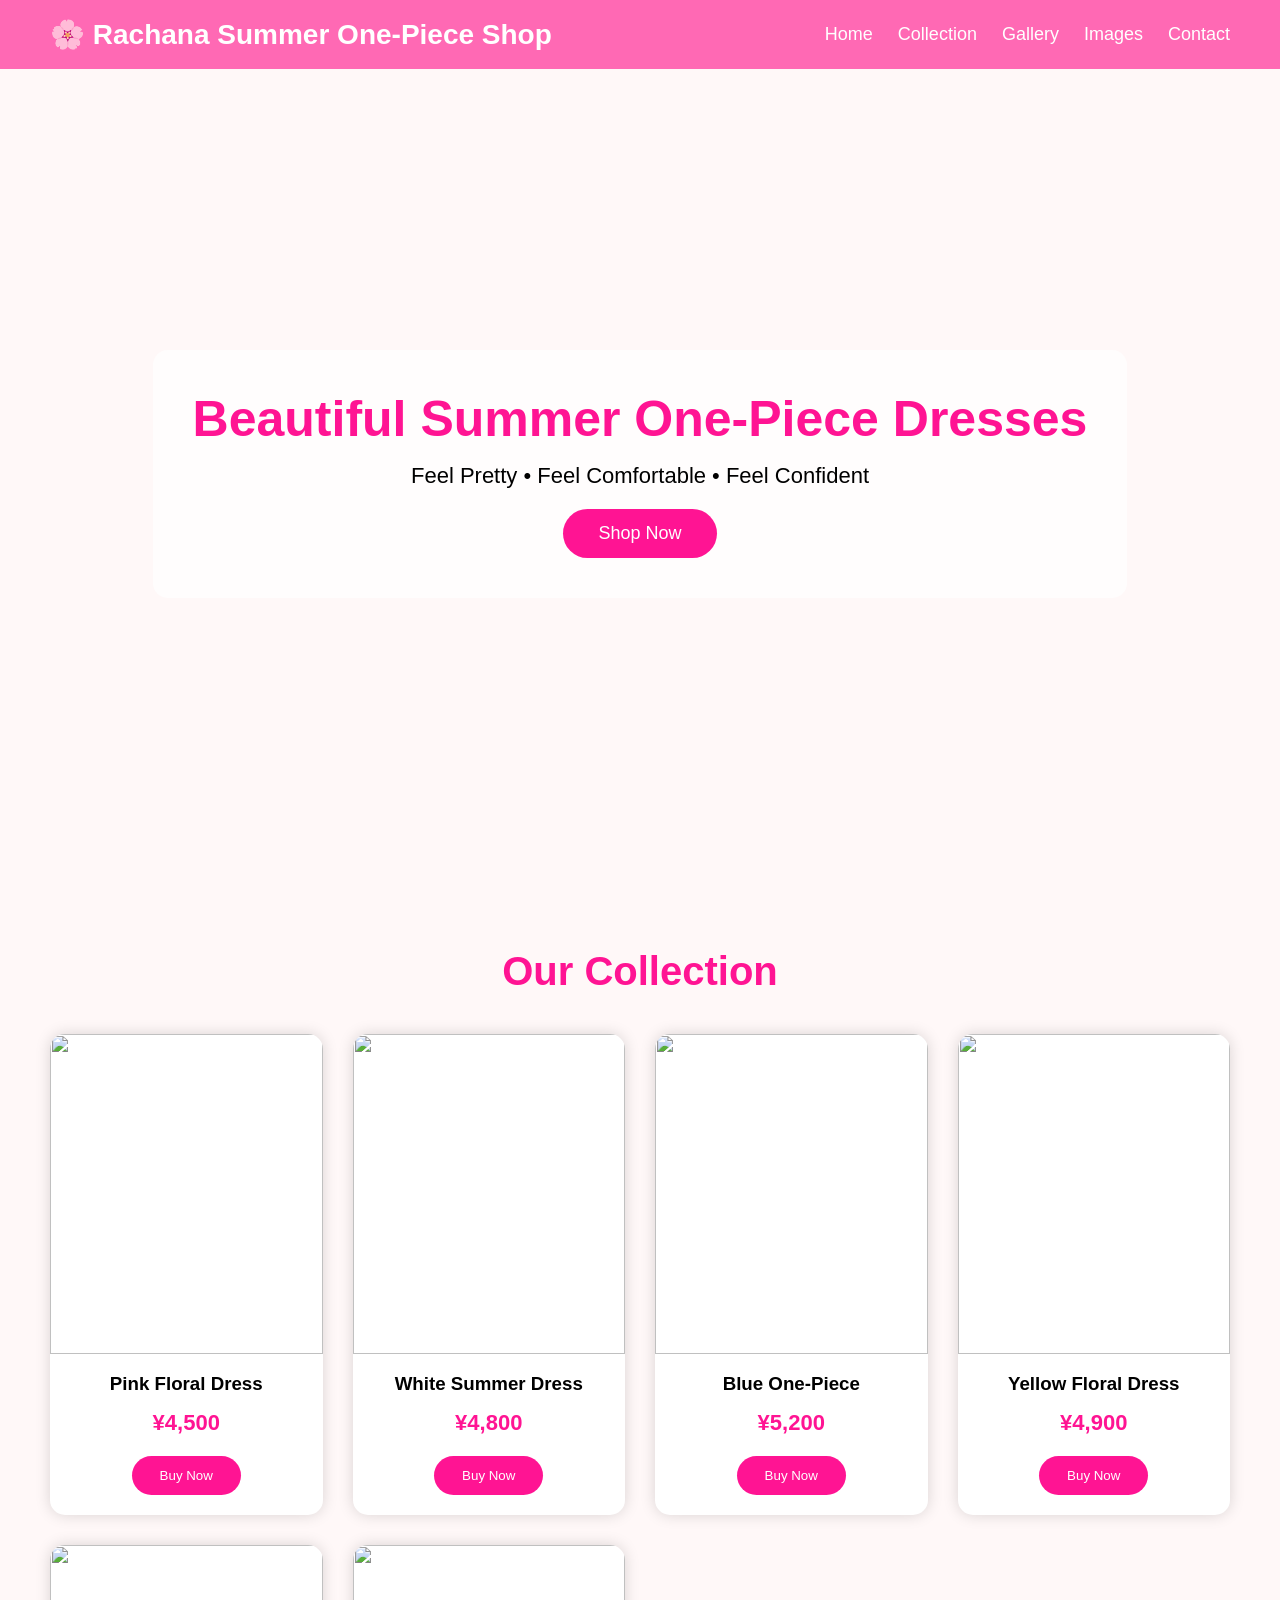
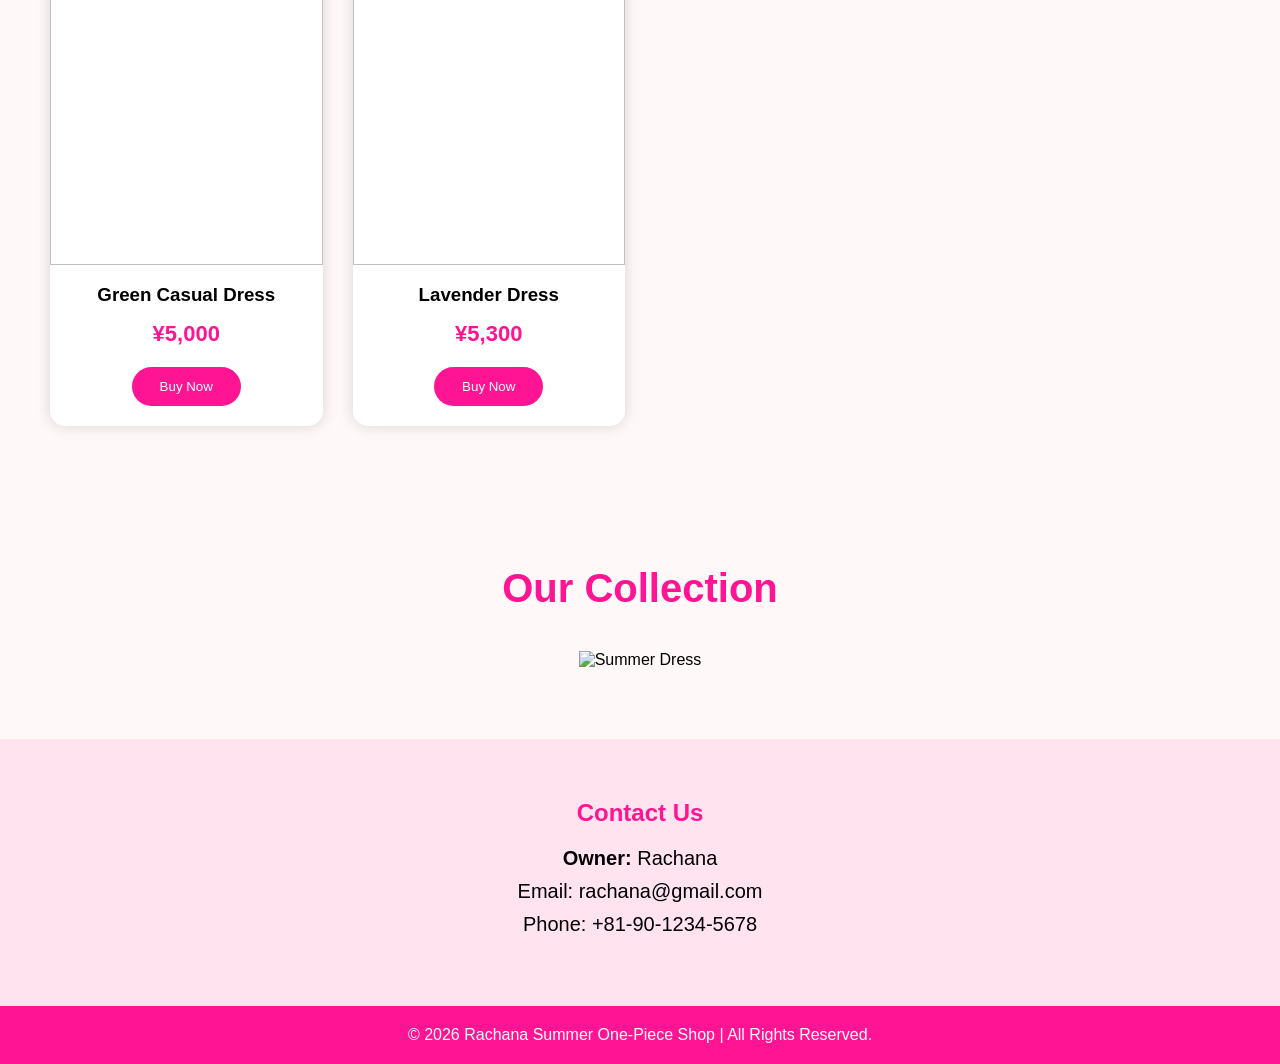
==== index.html @ bc070d52 "add" ====
<!DOCTYPE html>
<html lang="en">
<head>
    <meta charset="UTF-8">
    <meta name="viewport" content="width=device-width, initial-scale=1.0">
    <title>Rachana Summer One-Piece Shop</title>
    <link rel="stylesheet" href="style.css">
</head>
<body>

    <!-- Header -->
    <header>
        <div class="logo">
            <h2>🌸 Rachana Summer One-Piece Shop</h2>
        </div>

        <nav>
            <ul>
                <li><a href="#home">Home</a></li>
                <li><a href="#collection">Collection</a></li>
                <li><a href="gallery.html">Gallery</a></li>
                <li><a href="image.html">Images</a></li>
                <li><a href="#contact">Contact</a></li>
            </ul>
        </nav>
    </header>

    <!-- Hero -->
    <section class="hero" id="home">
        <div class="hero-text">
            <h1>Beautiful Summer One-Piece Dresses</h1>
            <p>Feel Pretty • Feel Comfortable • Feel Confident</p>
            <button onclick="shopNow()">Shop Now</button>
        </div>
    </section>

    <!-- Collection -->
    <section class="collection" id="collection">

        <h2>Our Collection</h2>
        

        <div class="products">

            <div class="card">
                <img src="images/dress1.jpg" alt="">
                <h3>Pink Floral Dress</h3>
                <p>¥4,500</p>
                <button>Buy Now</button>
            </div>

            <div class="card">
                <img src="images/dress2.jpg" alt="">
                <h3>White Summer Dress</h3>
                <p>¥4,800</p>
                <button>Buy Now</button>
            </div>

            <div class="card">
                <img src="images/dress3.jpg" alt="">
                <h3>Blue One-Piece</h3>
                <p>¥5,200</p>
                <button>Buy Now</button>
            </div>

            <div class="card">
                <img src="images/dress4.jpg" alt="">
                <h3>Yellow Floral Dress</h3>
                <p>¥4,900</p>
                <button>Buy Now</button>
            </div>

            <div class="card">
                <img src="images/dress5.jpg" alt="">
                <h3>Green Casual Dress</h3>
                <p>¥5,000</p>
                <button>Buy Now</button>
            </div>

            <div class="card">
                <img src="images/dress6.jpg" alt="">
                <h3>Lavender Dress</h3>
                <p>¥5,300</p>
                <button>Buy Now</button>
            </div>

        </div>

    </section>
    <section class="collection">

    <h2>Our Collection</h2>

    <img src="images/dress1.jpg" alt="Summer Dress">

</section>

    <!-- Contact -->
    <section id="contact" class="contact">

        <h2>Contact Us</h2>

        <p><strong>Owner:</strong> Rachana</p>

        <p>Email: rachana@gmail.com</p>

        <p>Phone: +81-90-1234-5678</p>

    </section>

    <!-- Footer -->
    <footer>

        <p>© 2026 Rachana Summer One-Piece Shop | All Rights Reserved.</p>

    </footer>

<script src="script.js"></script>

</body>
</html>
---- style.css ----
*{
    margin:0;
    padding:0;
    box-sizing:border-box;
    font-family:Arial, Helvetica, sans-serif;
}

body{
    background:#fff8f8;
}

/* Header */

header{
    background:#ff69b4;
    color:white;
    display:flex;
    justify-content:space-between;
    align-items:center;
    padding:18px 50px;
    position:sticky;
    top:0;
}

.logo h2{
    font-size:28px;
}

nav ul{
    display:flex;
    list-style:none;
}

nav ul li{
    margin-left:25px;
}

nav ul li a{
    color:white;
    text-decoration:none;
    font-size:18px;
    transition:.3s;
}

nav ul li a:hover{
    color:yellow;
}

/* Hero */

.hero{
    background:url("images/banner.jpg") no-repeat center;
    background-size:cover;
    height:90vh;
    display:flex;
    justify-content:center;
    align-items:center;
    text-align:center;
}

.hero-text{
    background:rgba(255,255,255,.75);
    padding:40px;
    border-radius:15px;
}

.hero h1{
    font-size:50px;
    color:#ff1493;
    margin-bottom:15px;
}

.hero p{
    font-size:22px;
    margin-bottom:20px;
}

.hero button{
    padding:14px 35px;
    border:none;
    background:#ff1493;
    color:white;
    font-size:18px;
    border-radius:30px;
    cursor:pointer;
    transition:.3s;
}

.hero button:hover{
    background:#ff69b4;
    transform:scale(1.05);
}

/* Collection */

.collection{
    padding:70px 50px;
    text-align:center;
}

.collection h2{
    font-size:40px;
    color:#ff1493;
    margin-bottom:40px;
}

.products{
    display:grid;
    grid-template-columns:repeat(auto-fit,minmax(260px,1fr));
    gap:30px;
}

.card{
    background:white;
    border-radius:15px;
    overflow:hidden;
    box-shadow:0 0 15px rgba(0,0,0,.15);
    transition:.4s;
}

.card:hover{
    transform:translateY(-10px);
}

.card img{
    width:100%;
    height:320px;
    object-fit:cover;
}

.card h3{
    margin:15px 0;
}

.card p{
    color:#ff1493;
    font-size:22px;
    font-weight:bold;
}

.card button{
    margin:20px;
    padding:12px 28px;
    border:none;
    background:#ff1493;
    color:white;
    border-radius:25px;
    cursor:pointer;
    transition:.3s;
}

.card button:hover{
    background:#ff69b4;
}

/* Contact */

.contact{
    background:#ffe4ef;
    text-align:center;
    padding:60px;
}

.contact h2{
    margin-bottom:20px;
    color:#ff1493;
}

.contact p{
    font-size:20px;
    margin:10px;
}

/* Footer */

footer{
    background:#ff1493;
    color:white;
    text-align:center;
    padding:20px;
}

/* Responsive */

@media(max-width:768px){

header{
    flex-direction:column;
}

nav ul{
    flex-direction:column;
    text-align:center;
}

nav ul li{
    margin:10px 0;
}

.hero h1{
    font-size:35px;
}

.hero p{
    font-size:18px;
}

}
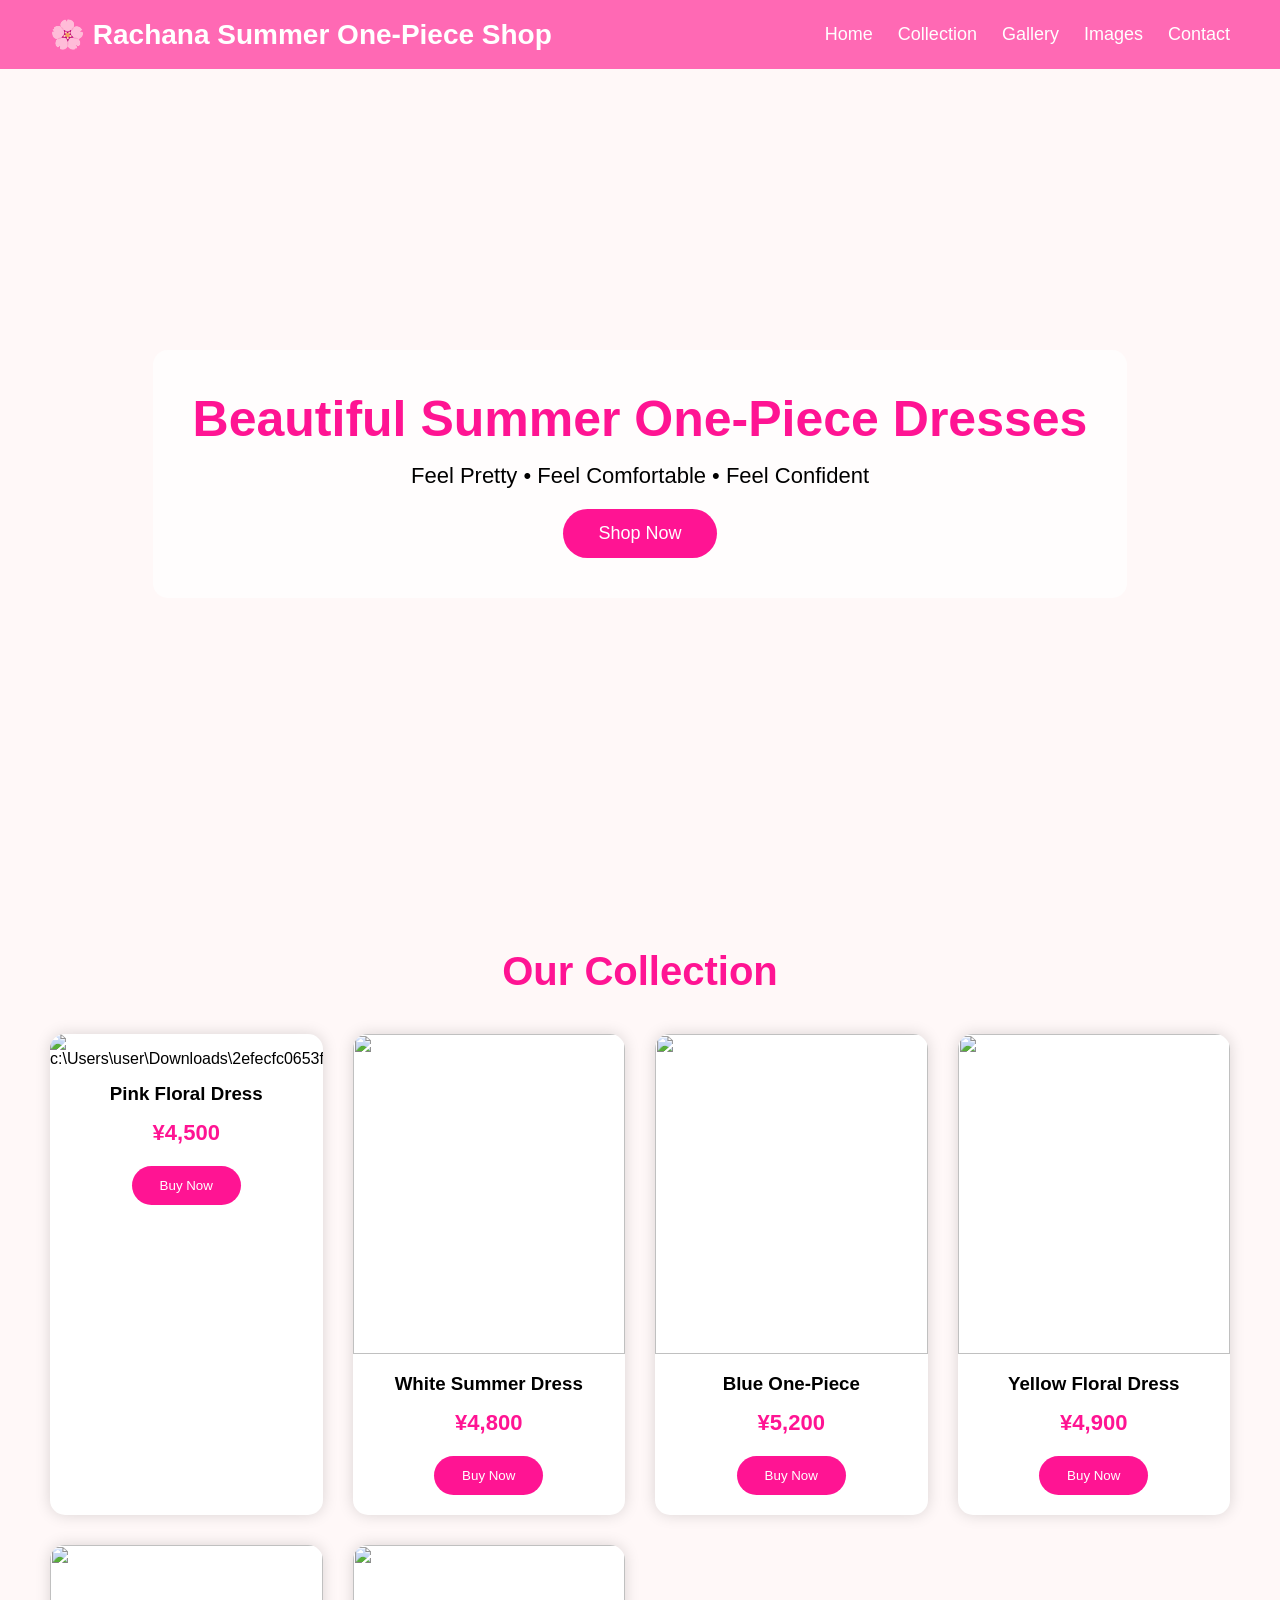
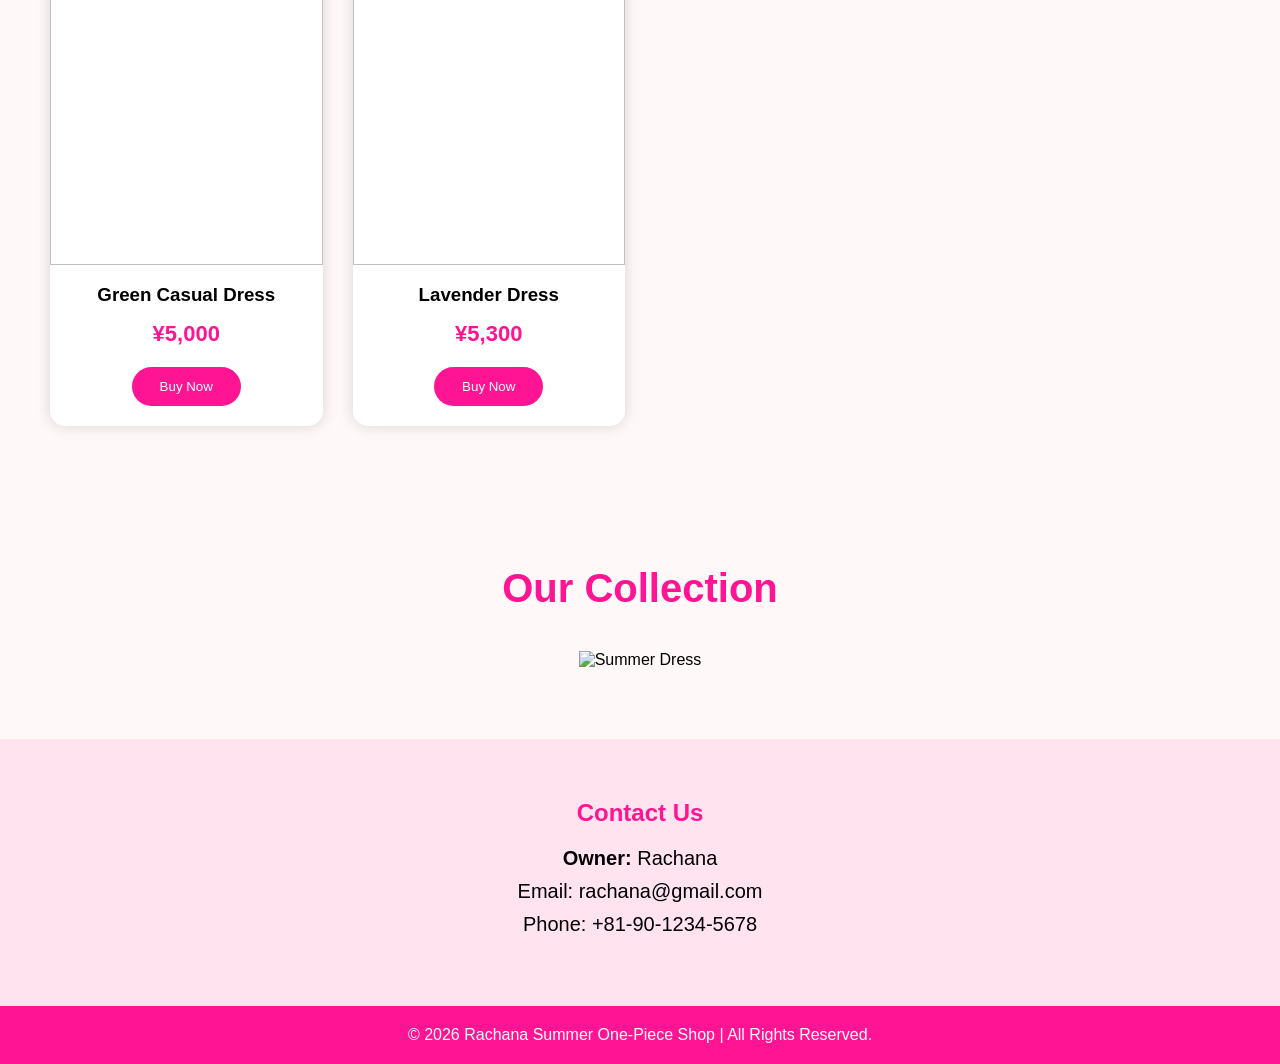
==== commit 0a9e563b: "add" ====
--- a/index.html
+++ b/index.html
@@ -43,7 +43,7 @@
         <div class="products">
 
             <div class="card">
-                <img src="images/dress1.jpg" alt="">
+                <img src="images/dress1.jpg" alt="c:\Users\user\Downloads\2efecfc0653fe31e80e311290aa794b3_w.jpg">
                 <h3>Pink Floral Dress</h3>
                 <p>¥4,500</p>
                 <button>Buy Now</button>
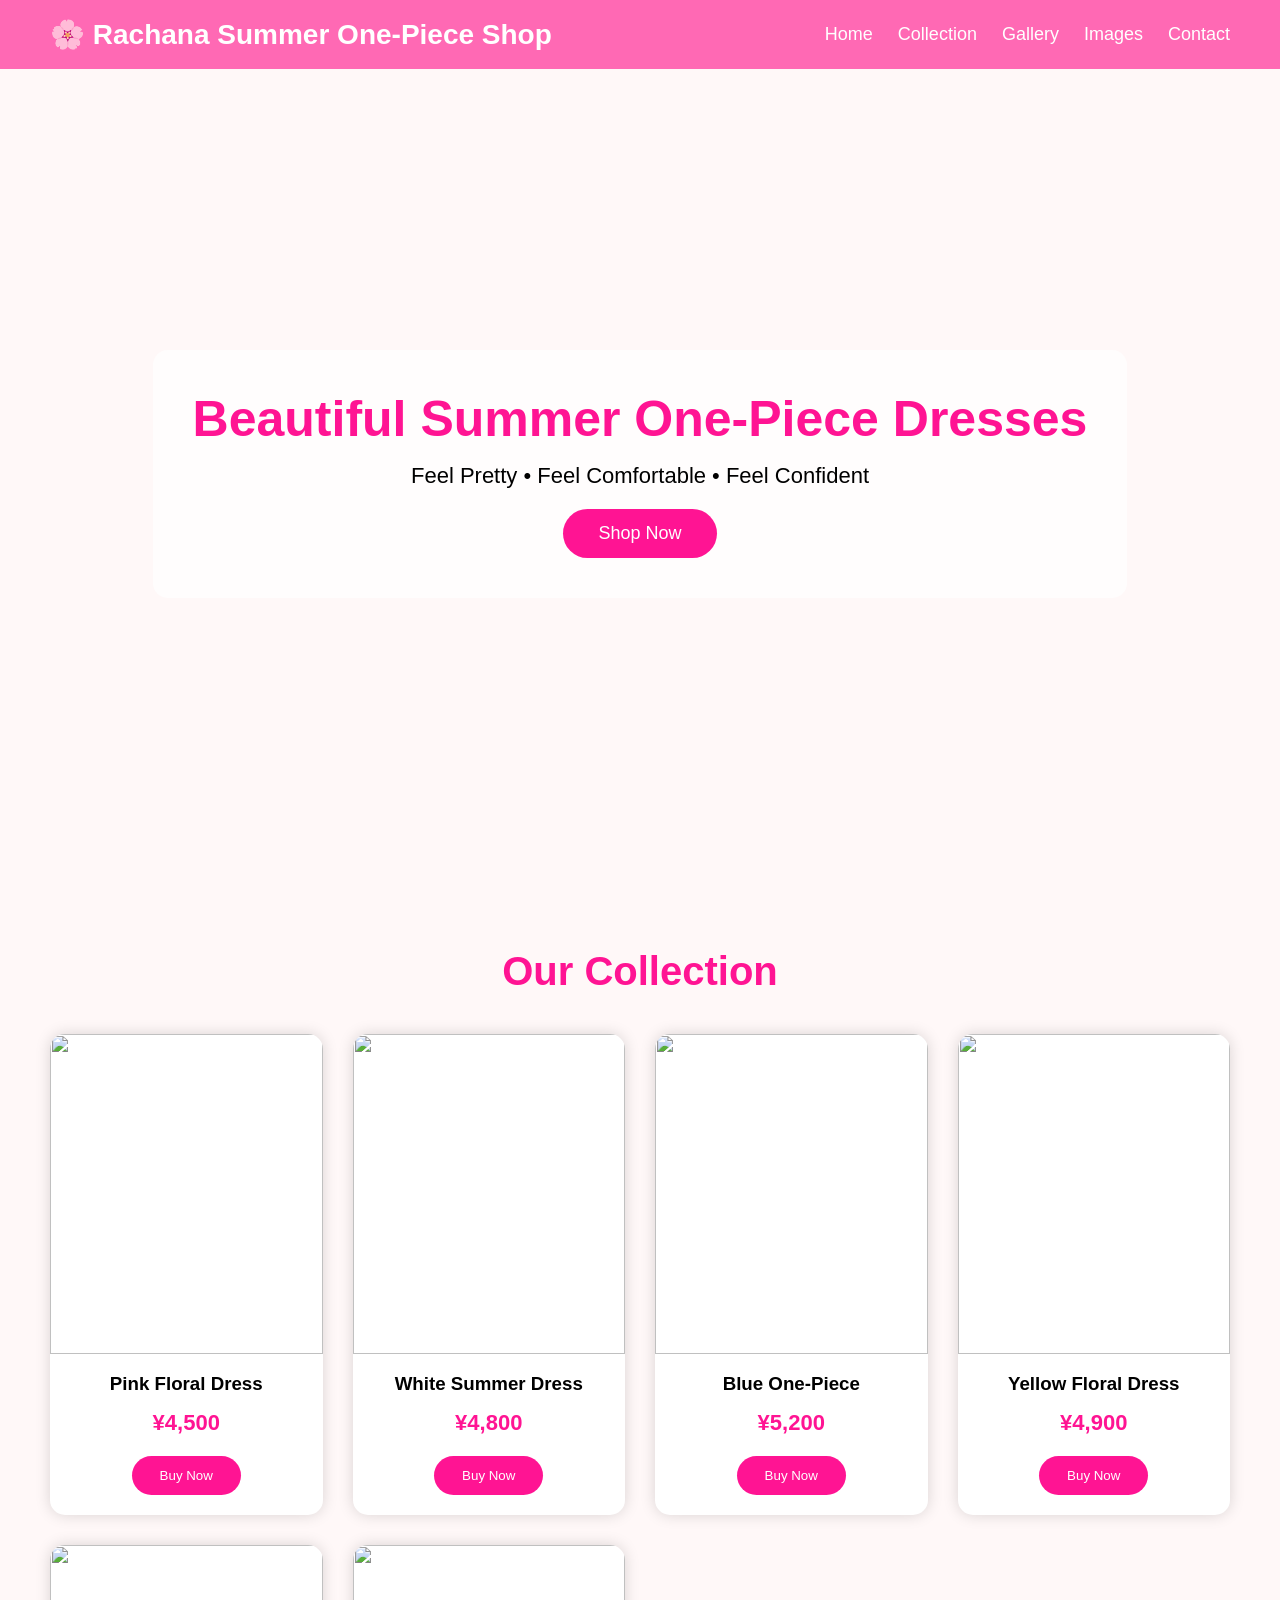
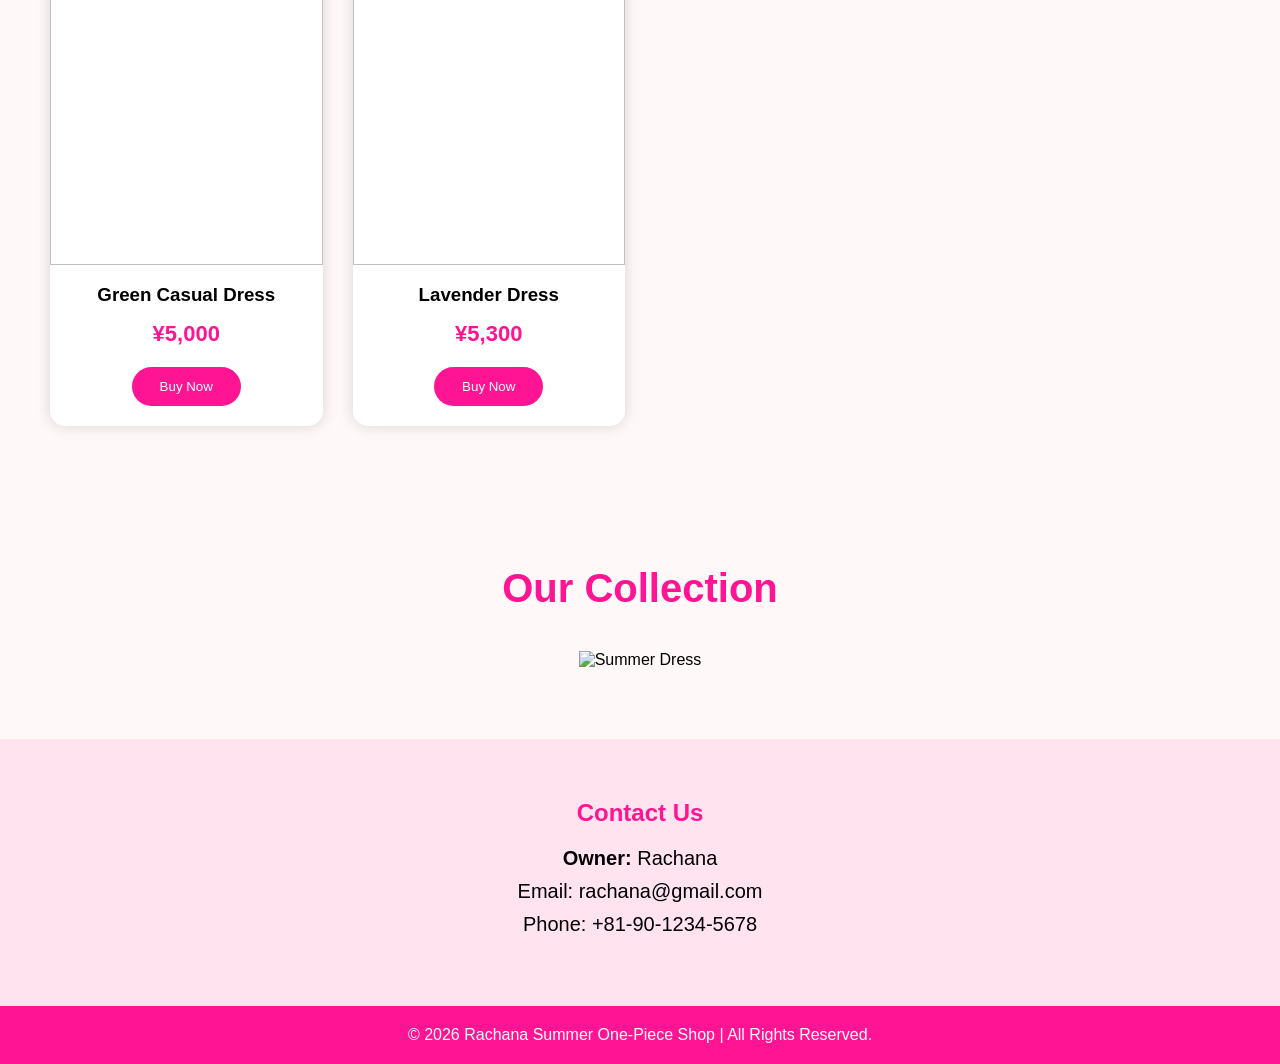
==== commit 2b0c1673: "add" ====
--- a/index.html
+++ b/index.html
@@ -43,7 +43,7 @@
         <div class="products">
 
             <div class="card">
-                <img src="images/dress1.jpg" alt="c:\Users\user\Downloads\2efecfc0653fe31e80e311290aa794b3_w.jpg">
+                <img src="images/dress1.jpg" alt="">
                 <h3>Pink Floral Dress</h3>
                 <p>¥4,500</p>
                 <button>Buy Now</button>
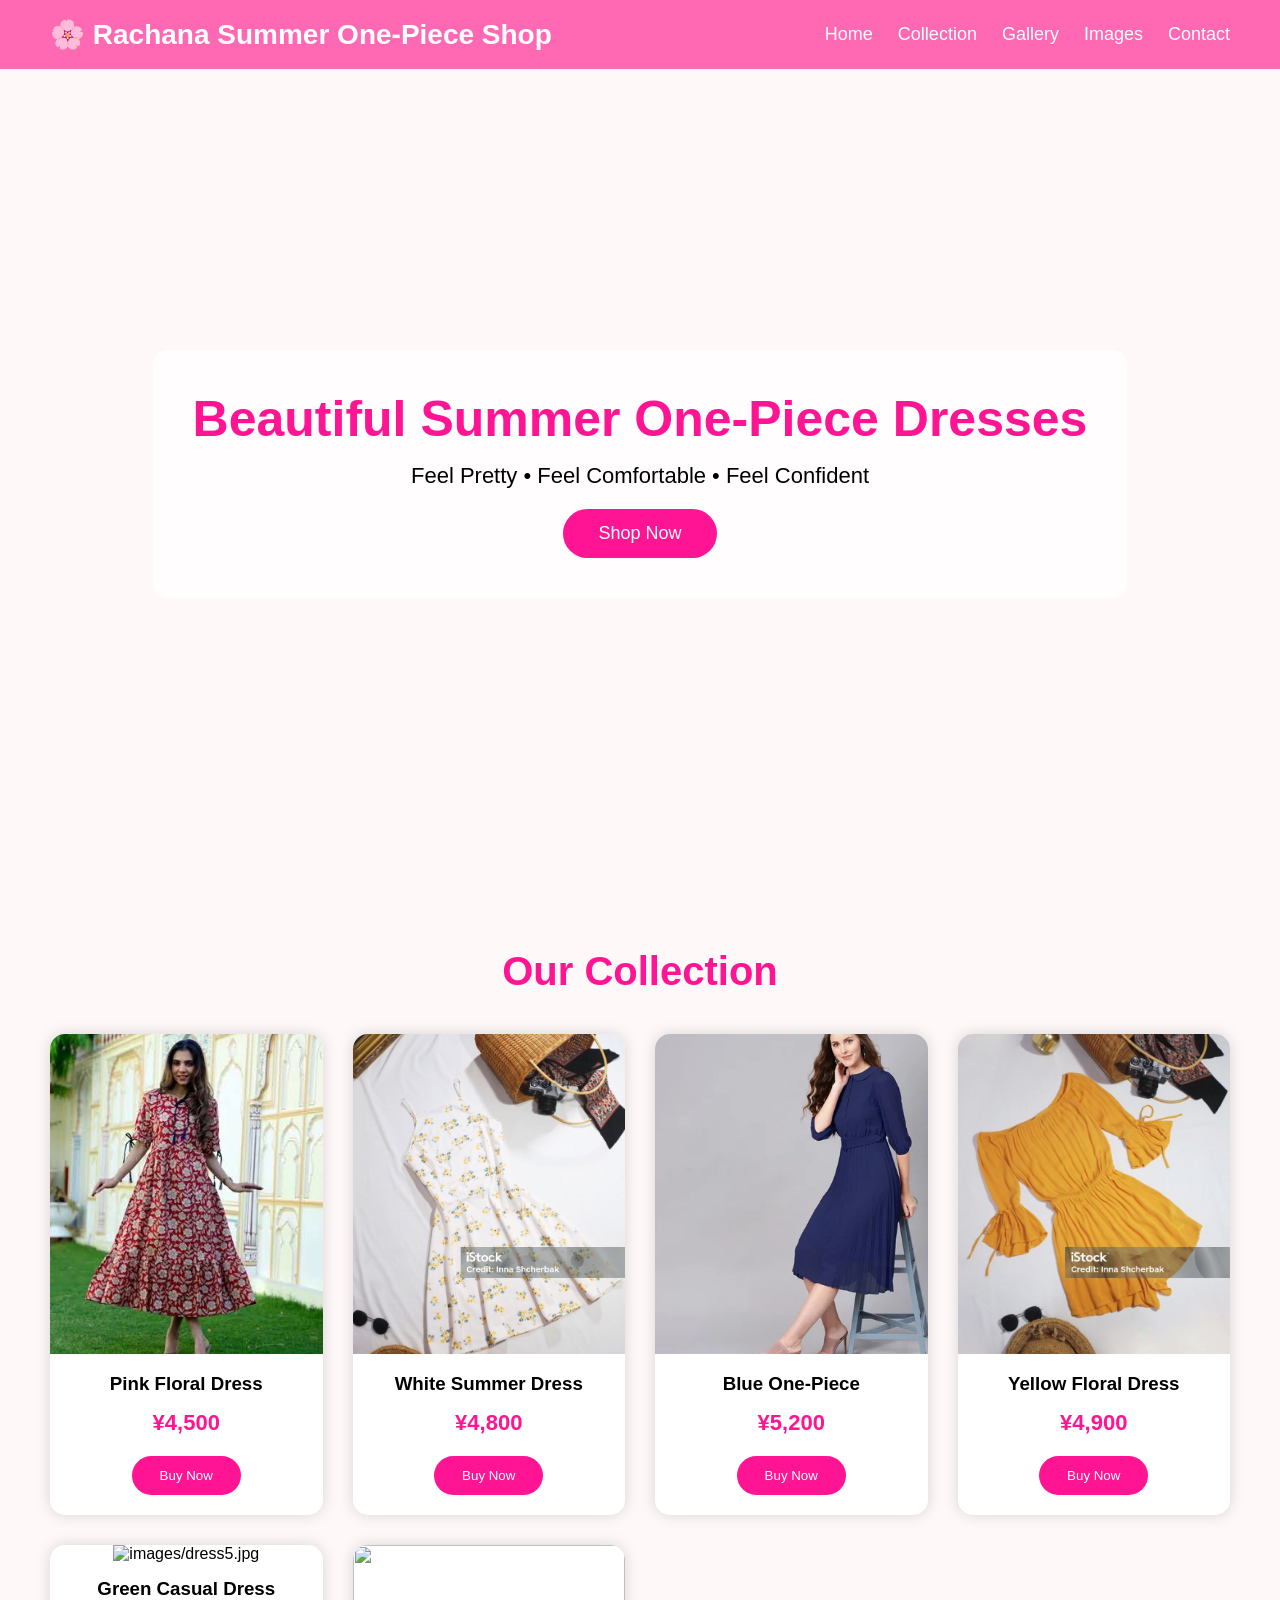
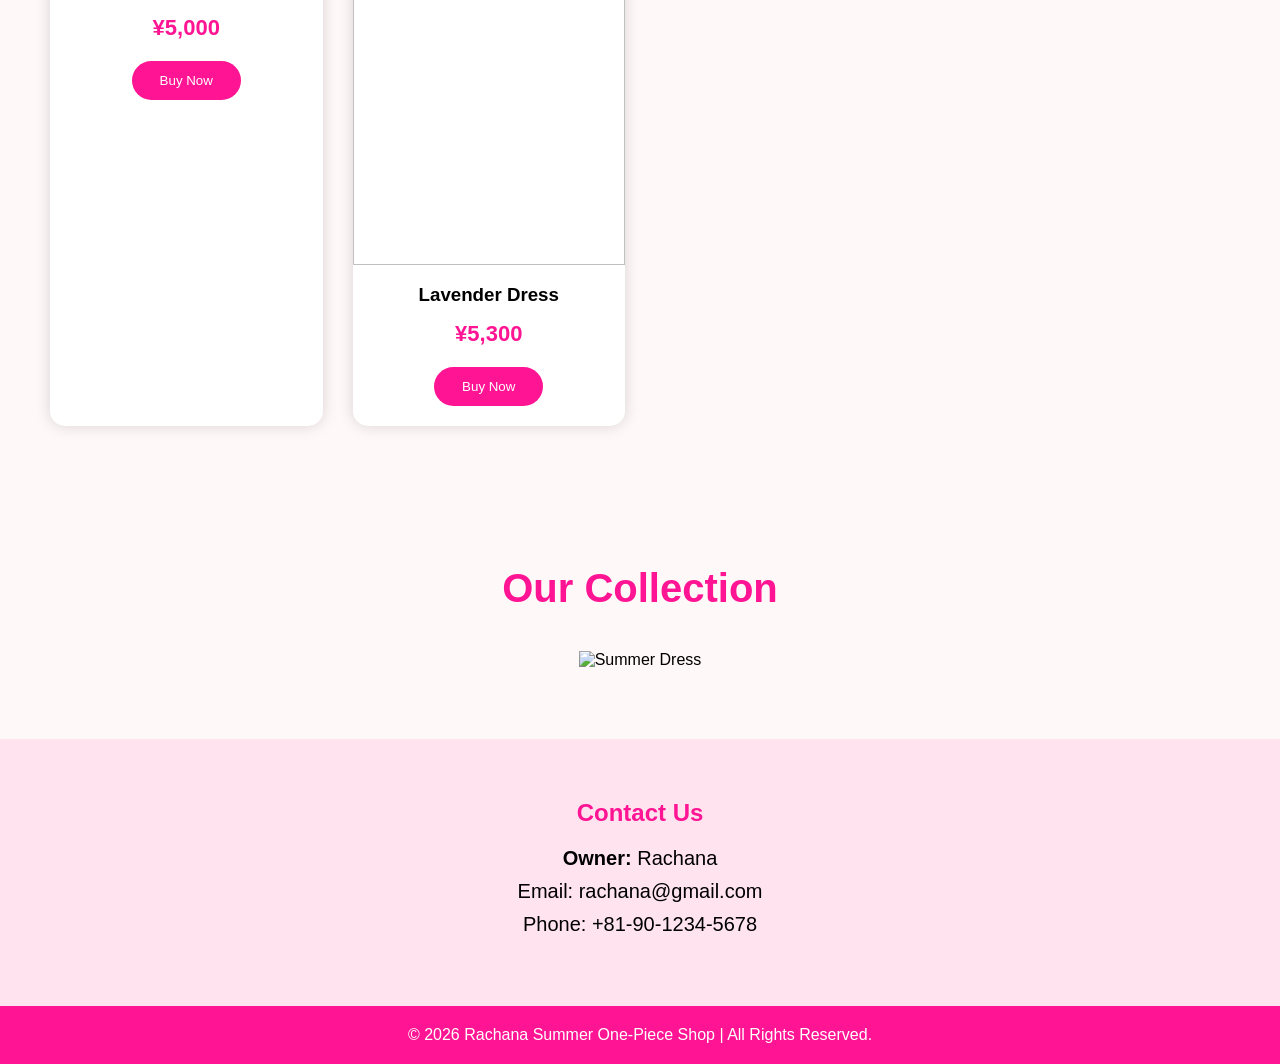
==== commit cb8026bd: "img update" ====
--- a/index.html
+++ b/index.html
@@ -43,35 +43,35 @@
         <div class="products">
 
             <div class="card">
-                <img src="images/dress1.jpg" alt="">
+                <img src="img/pink.jpg" alt="">
                 <h3>Pink Floral Dress</h3>
                 <p>¥4,500</p>
                 <button>Buy Now</button>
             </div>
 
             <div class="card">
-                <img src="images/dress2.jpg" alt="">
+                <img src="img/7.jpg" alt="">
                 <h3>White Summer Dress</h3>
                 <p>¥4,800</p>
                 <button>Buy Now</button>
             </div>
 
             <div class="card">
-                <img src="images/dress3.jpg" alt="">
+                <img src="img/blue one piece.jpg" alt="">
                 <h3>Blue One-Piece</h3>
                 <p>¥5,200</p>
                 <button>Buy Now</button>
             </div>
 
             <div class="card">
-                <img src="images/dress4.jpg" alt="">
+                <img src="img/6.jpg" alt="">
                 <h3>Yellow Floral Dress</h3>
                 <p>¥4,900</p>
                 <button>Buy Now</button>
             </div>
 
             <div class="card">
-                <img src="images/dress5.jpg" alt="">
+                <img src="images/dress5.jpg" alt="images/dress5.jpg" alt="Green Casual Dres">
                 <h3>Green Casual Dress</h3>
                 <p>¥5,000</p>
                 <button>Buy Now</button>
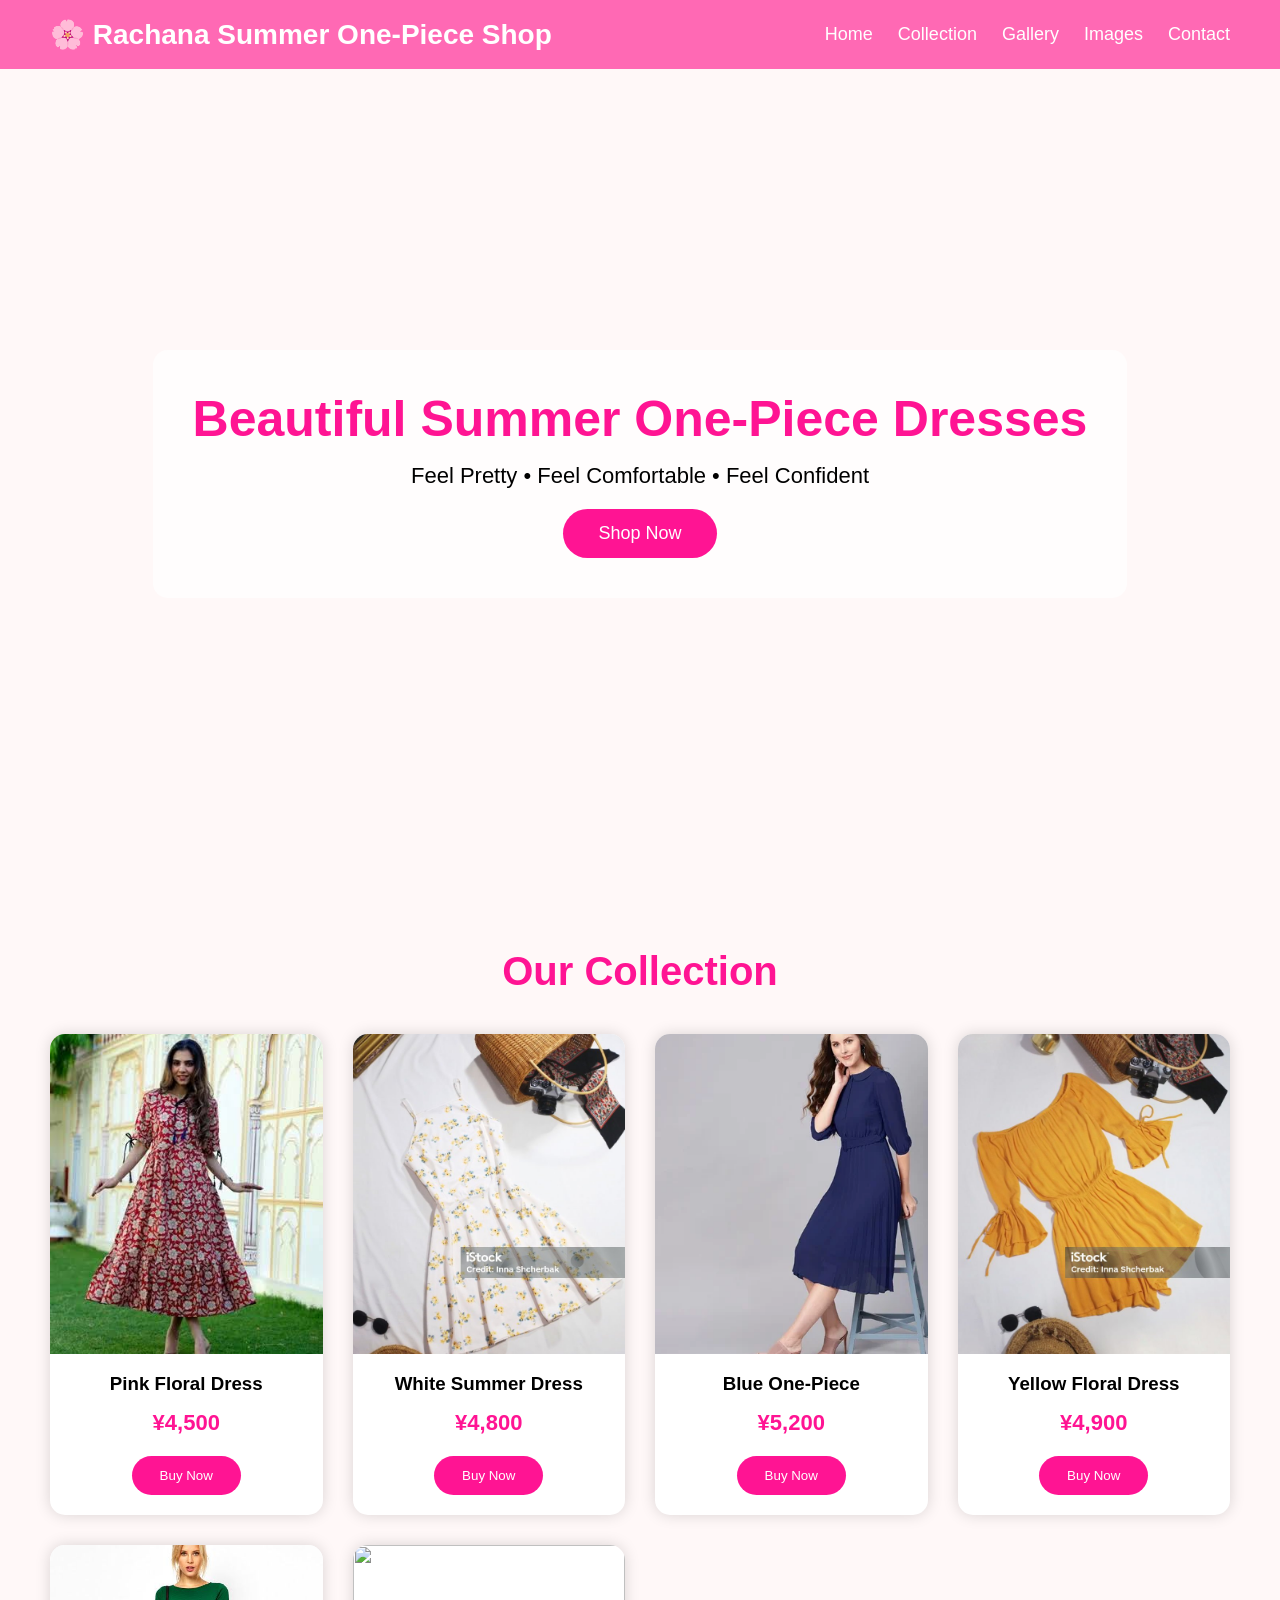
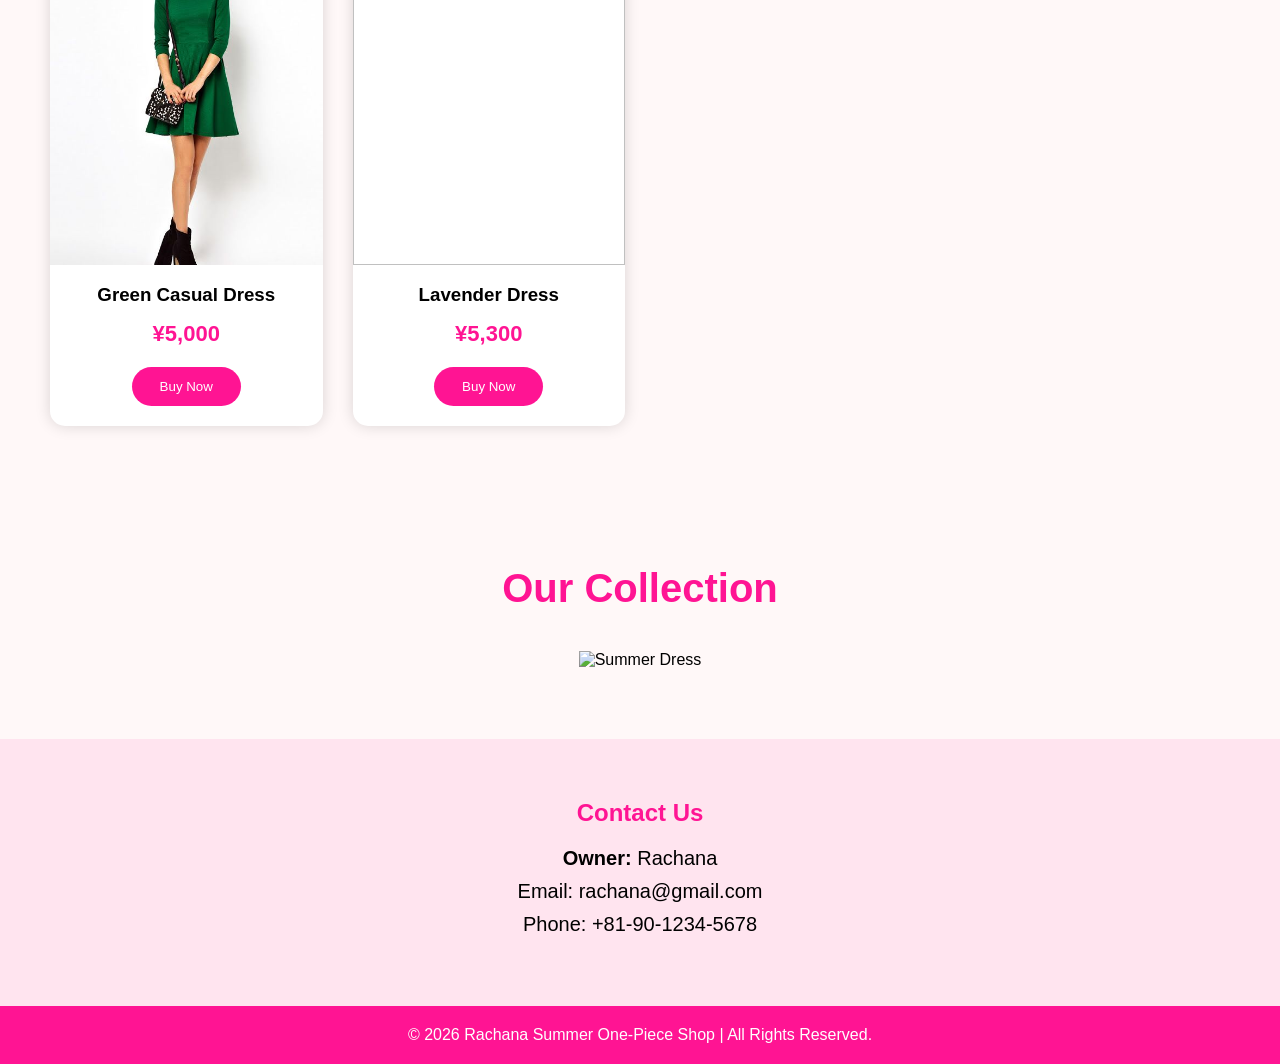
==== commit 8e051ed2: "img update 2" ====
--- a/index.html
+++ b/index.html
@@ -71,7 +71,7 @@
             </div>
 
             <div class="card">
-                <img src="images/dress5.jpg" alt="images/dress5.jpg" alt="Green Casual Dres">
+                <img src="img/green.jpg" alt="Green Casual Dress">
                 <h3>Green Casual Dress</h3>
                 <p>¥5,000</p>
                 <button>Buy Now</button>
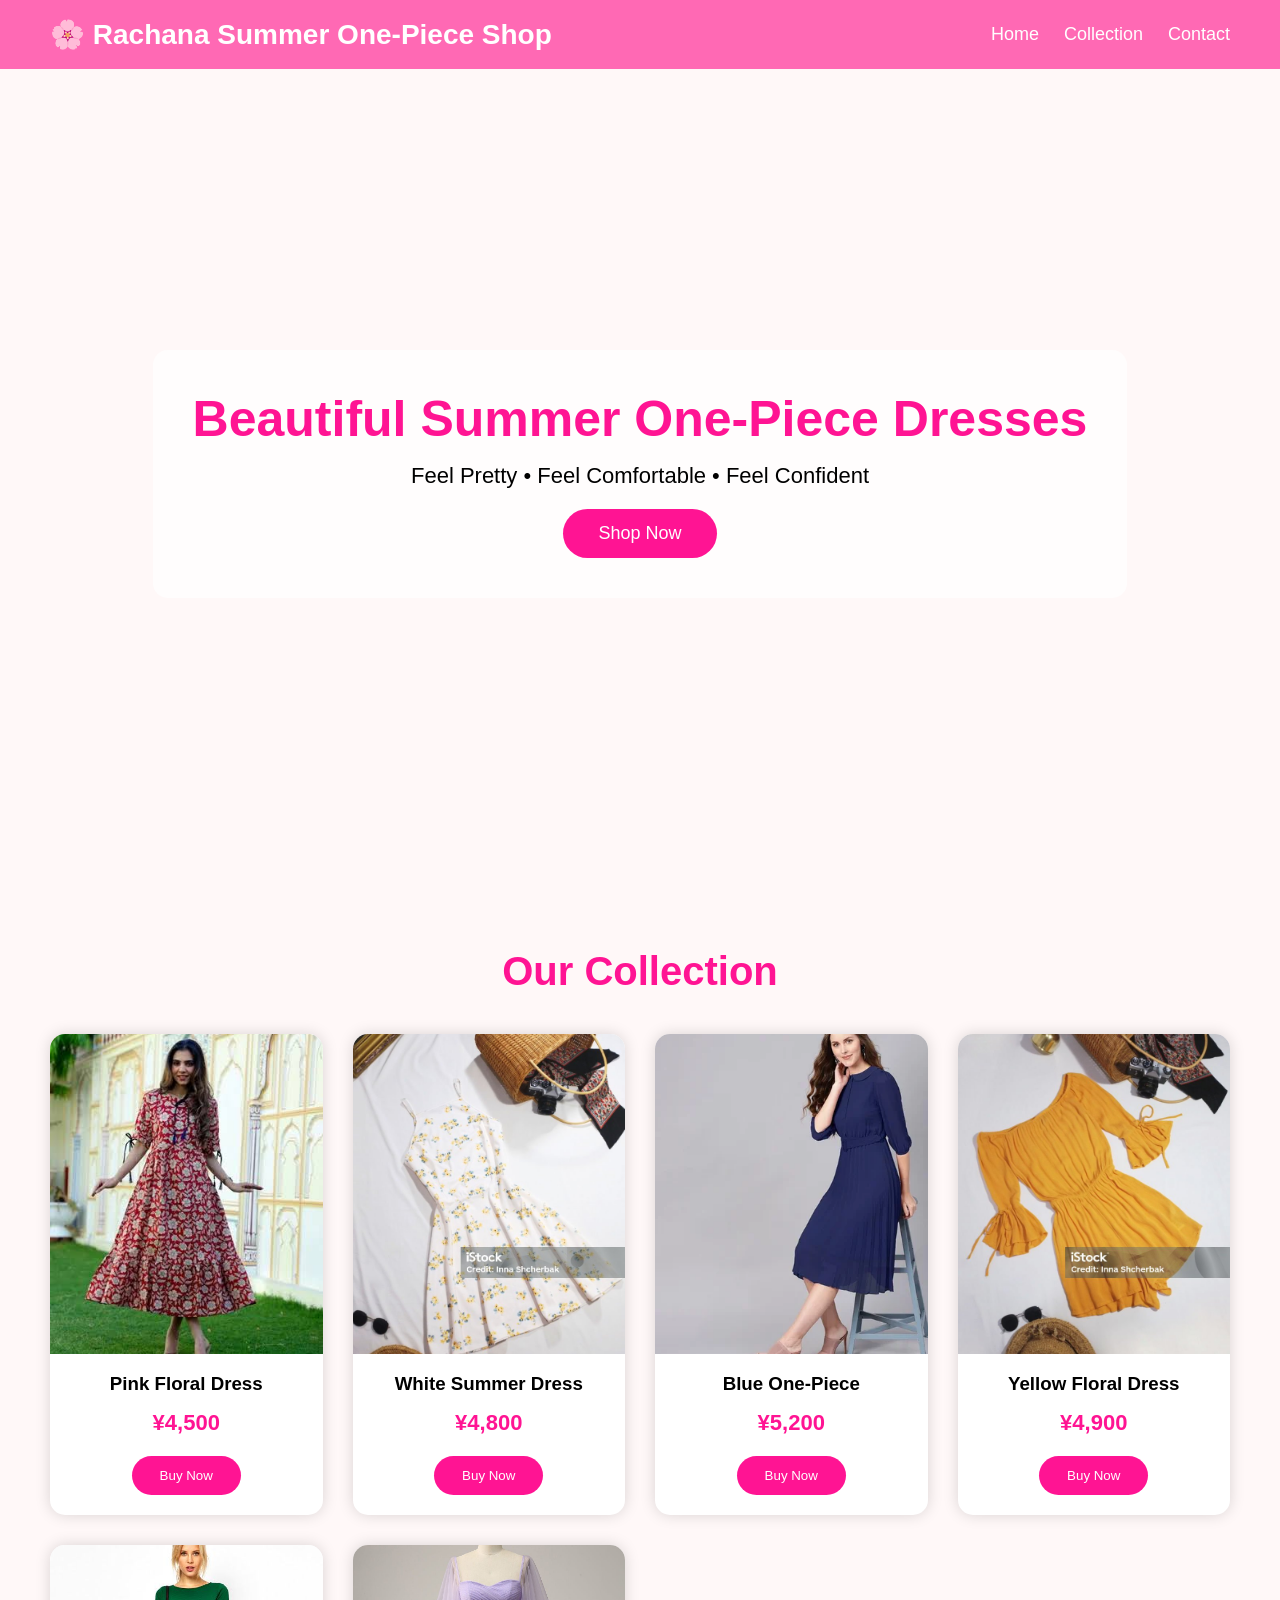
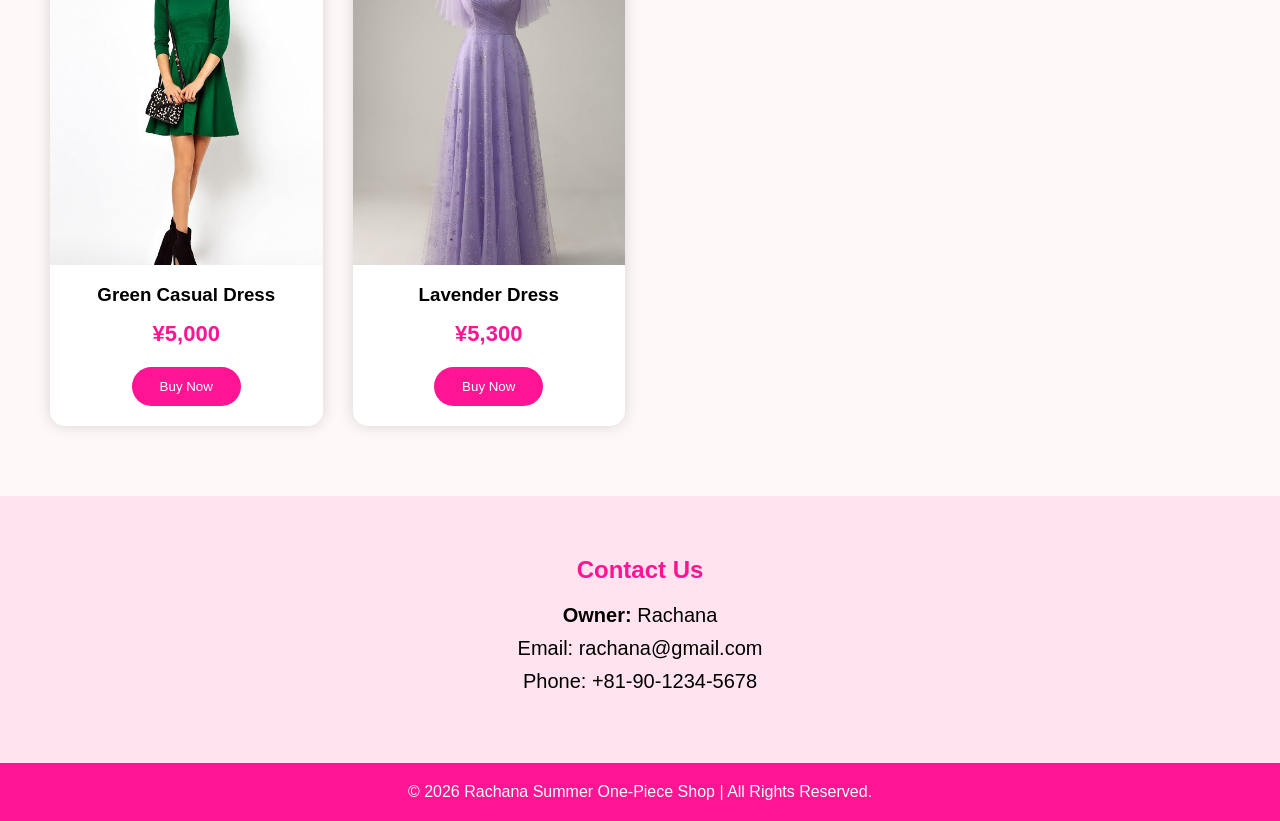
==== commit 0384639e: "images done" ====
--- a/index.html
+++ b/index.html
@@ -18,8 +18,6 @@
             <ul>
                 <li><a href="#home">Home</a></li>
                 <li><a href="#collection">Collection</a></li>
-                <li><a href="gallery.html">Gallery</a></li>
-                <li><a href="image.html">Images</a></li>
                 <li><a href="#contact">Contact</a></li>
             </ul>
         </nav>
@@ -78,7 +76,7 @@
             </div>
 
             <div class="card">
-                <img src="images/dress6.jpg" alt="">
+                <img src="img/lavender.jpg" alt="Lavender Dress">
                 <h3>Lavender Dress</h3>
                 <p>¥5,300</p>
                 <button>Buy Now</button>
@@ -87,13 +85,7 @@
         </div>
 
     </section>
-    <section class="collection">
-
-    <h2>Our Collection</h2>
-
-    <img src="images/dress1.jpg" alt="Summer Dress">
-
-</section>
+    
 
     <!-- Contact -->
     <section id="contact" class="contact">
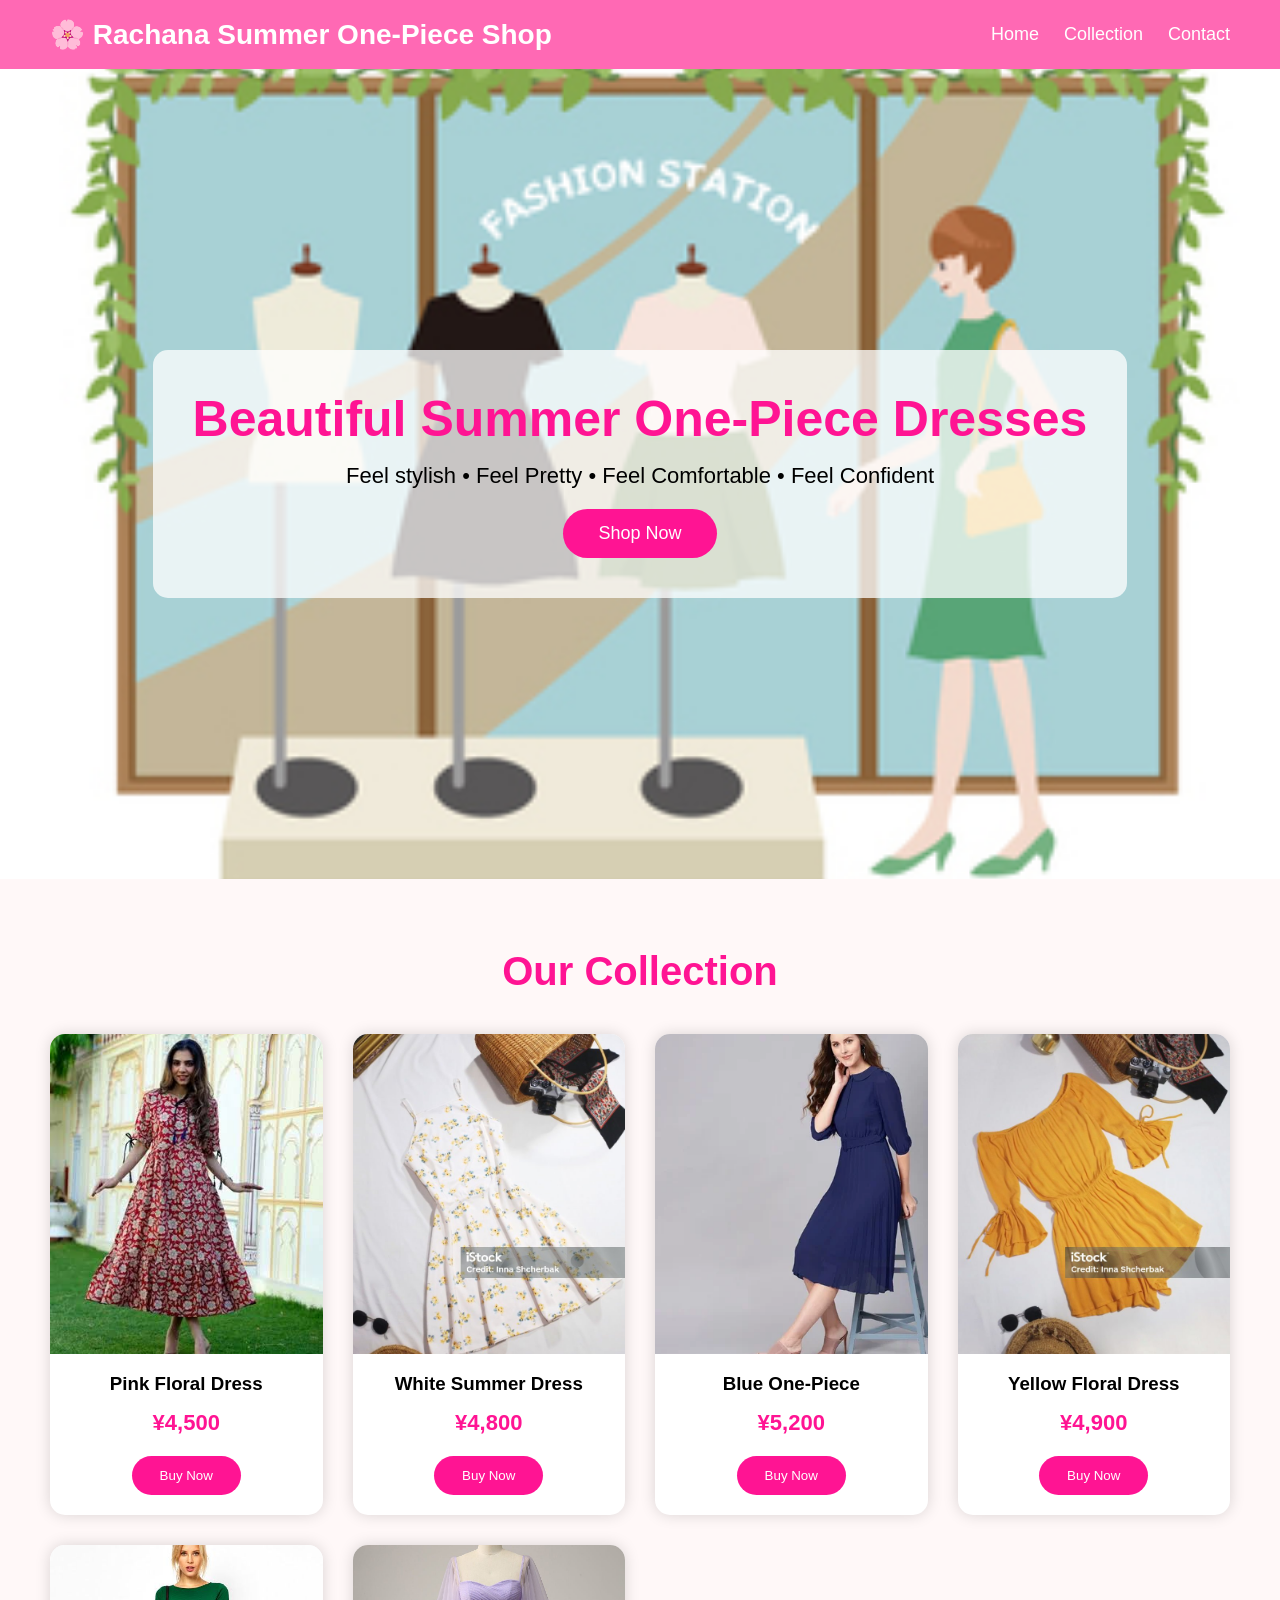
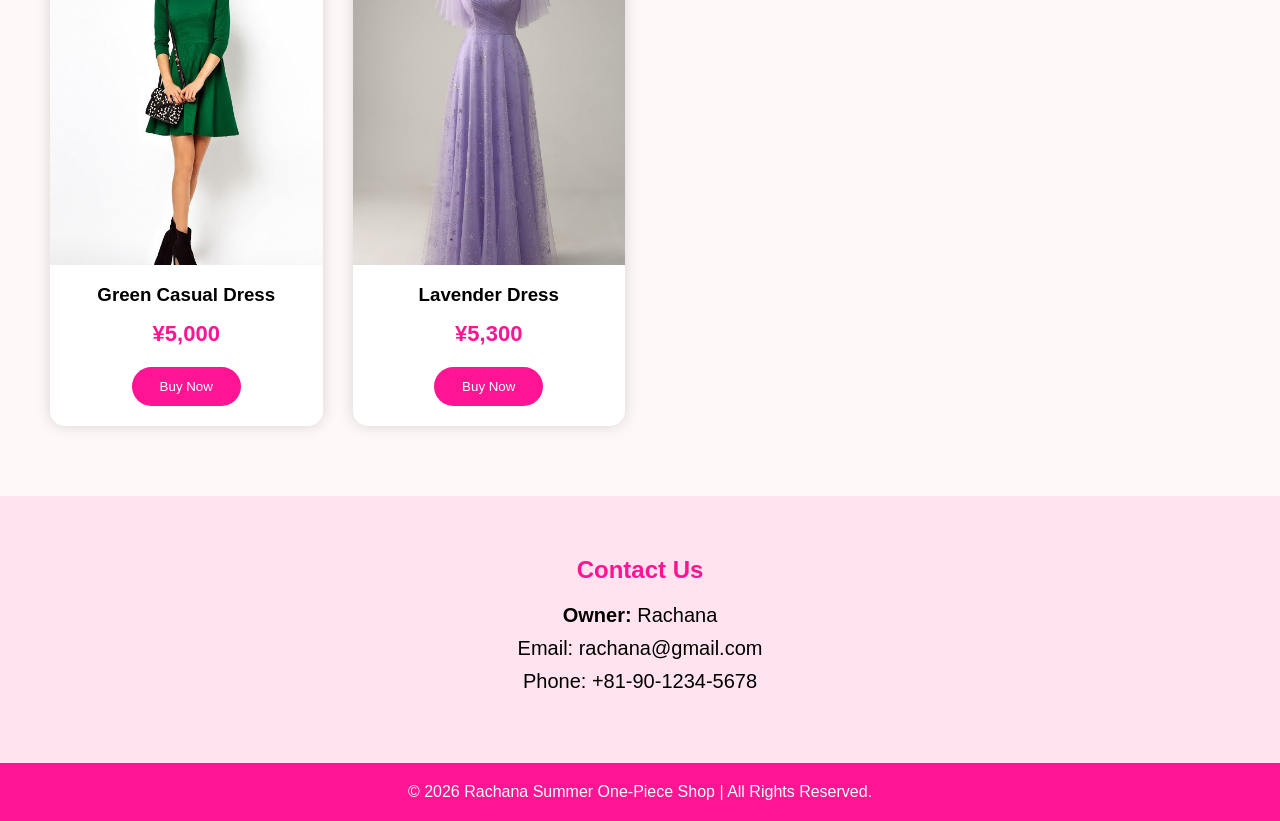
==== commit 90dd58d3: "add stylish" ====
--- a/index.html
+++ b/index.html
@@ -27,7 +27,7 @@
     <section class="hero" id="home">
         <div class="hero-text">
             <h1>Beautiful Summer One-Piece Dresses</h1>
-            <p>Feel Pretty • Feel Comfortable • Feel Confident</p>
+            <p>Feel stylish • Feel Pretty • Feel Comfortable • Feel Confident</p>
             <button onclick="shopNow()">Shop Now</button>
         </div>
     </section>
--- a/style.css
+++ b/style.css
@@ -20,6 +20,7 @@
     padding:18px 50px;
     position:sticky;
     top:0;
+    z-index:1000;
 }
 
 .logo h2{
@@ -49,7 +50,7 @@
 /* Hero */
 
 .hero{
-    background:url("images/banner.jpg") no-repeat center;
+    background:url("img/bg.jpeg") no-repeat center;
     background-size:cover;
     height:90vh;
     display:flex;
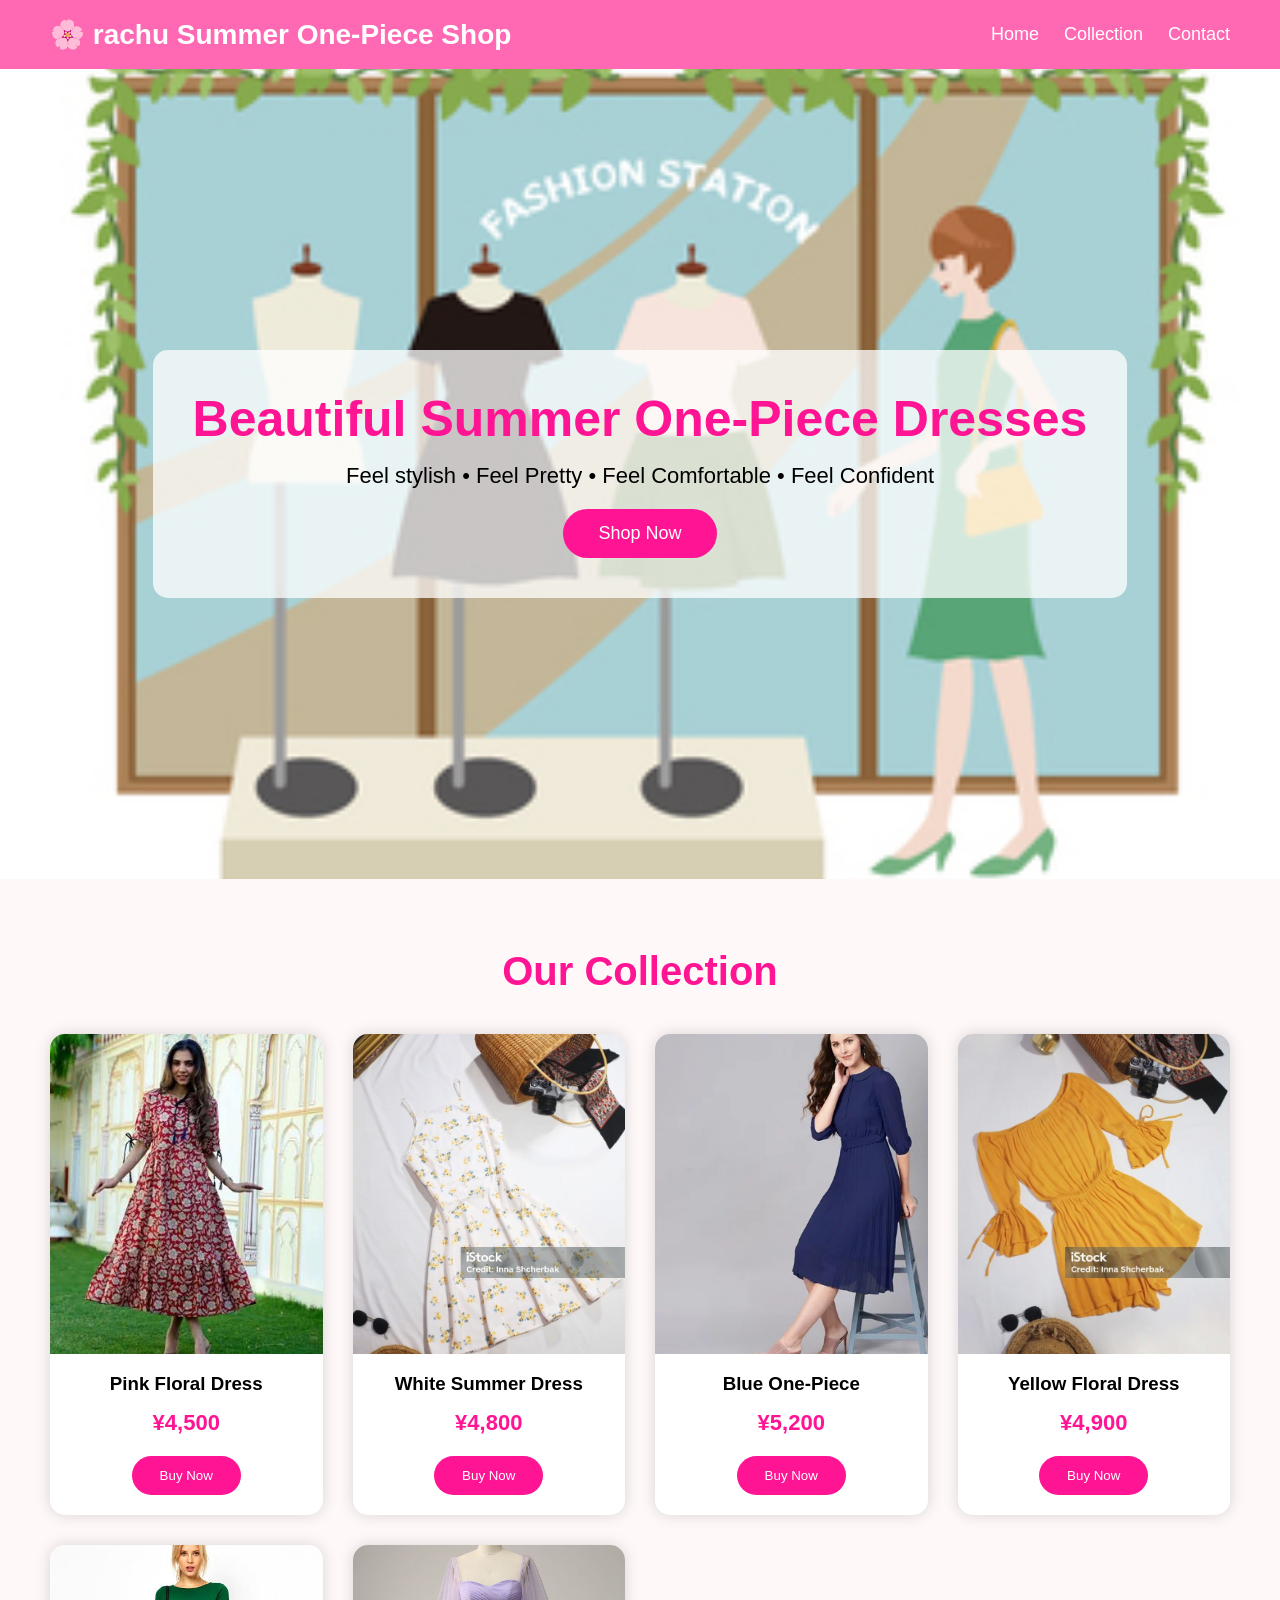
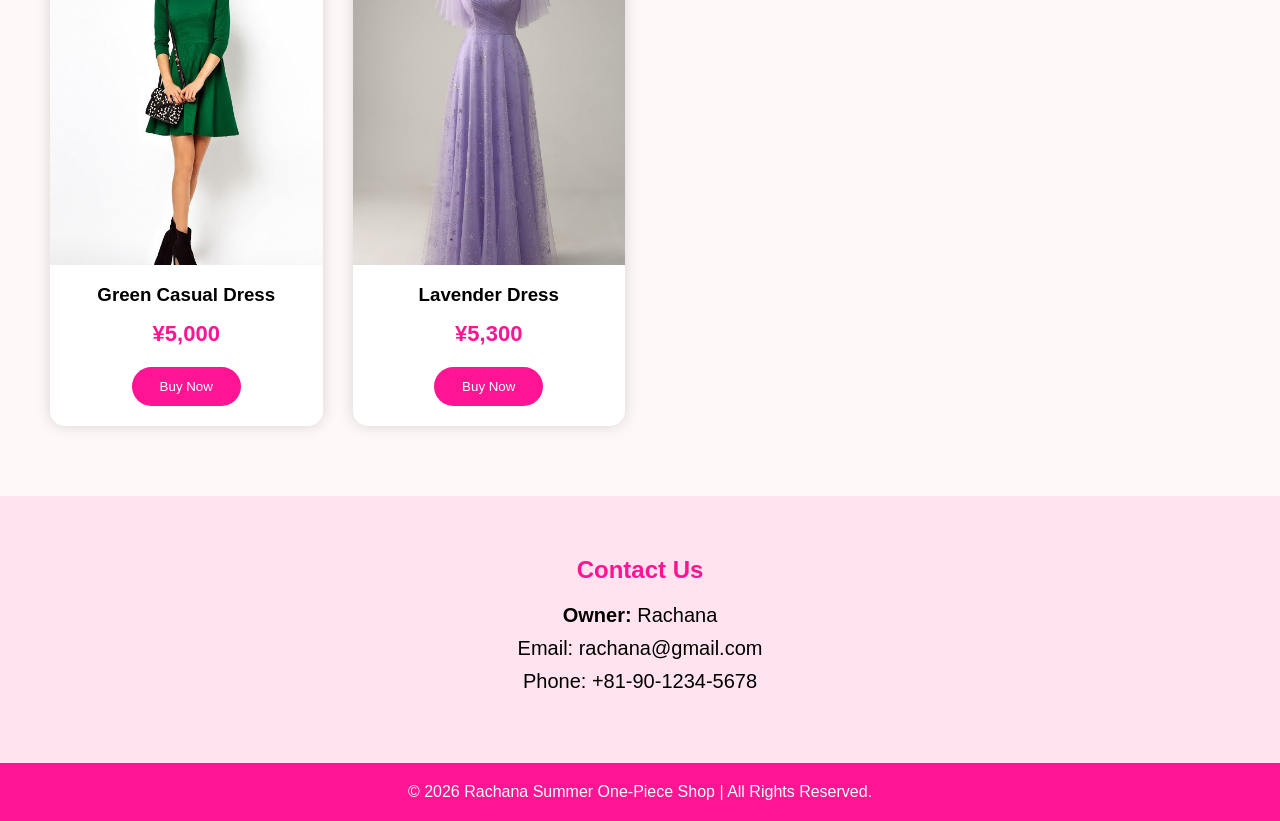
==== commit d3abb9b6: "name add" ====
--- a/index.html
+++ b/index.html
@@ -11,7 +11,7 @@
     <!-- Header -->
     <header>
         <div class="logo">
-            <h2>🌸 Rachana Summer One-Piece Shop</h2>
+            <h2>🌸 rachu Summer One-Piece Shop</h2>
         </div>
 
         <nav>
